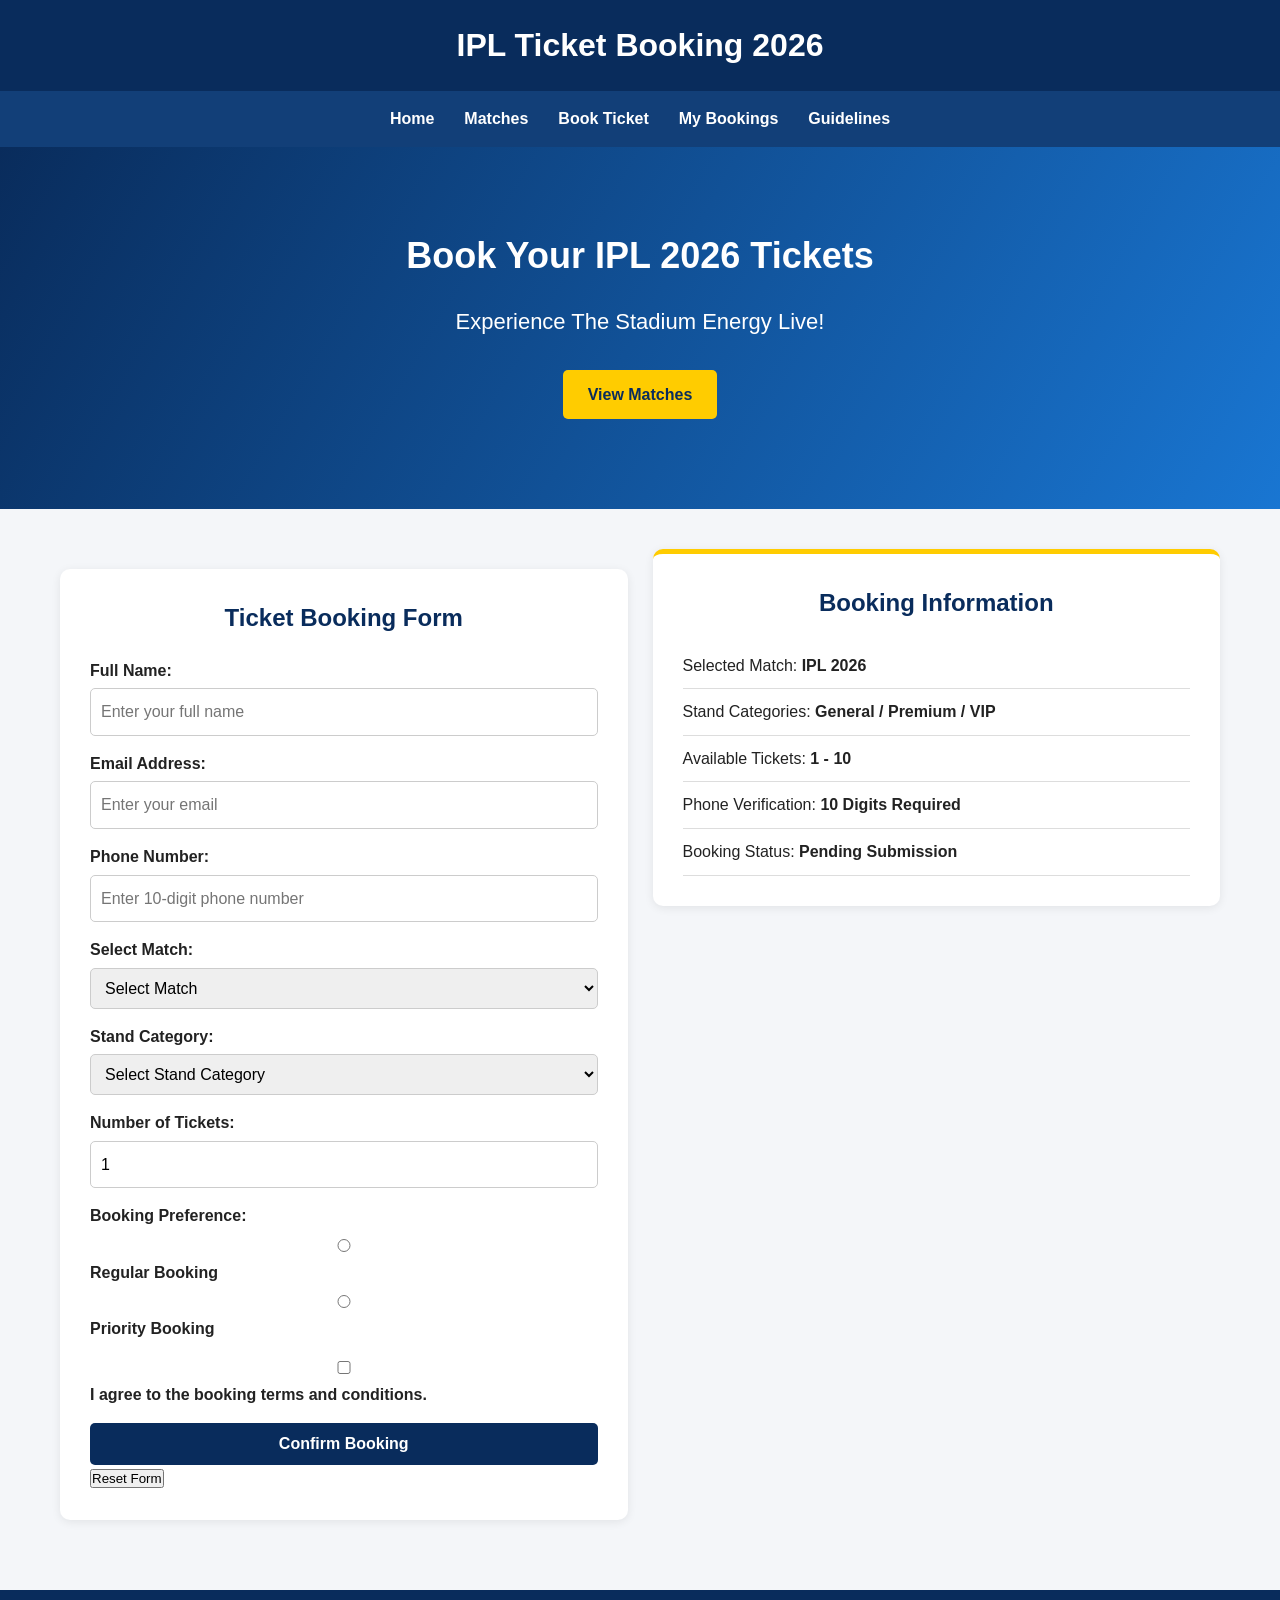
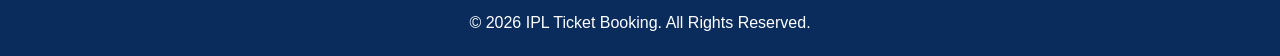
==== booking.html @ ccd8b36f "Add IPL Ticket Booking Website" ====
<!DOCTYPE html>
<html lang="en">
<head>
    <meta charset="UTF-8">
    <meta name="viewport" content="width=device-width, initial-scale=1.0">
    <title>IPL Ticket Booking 2026</title>
    <link rel="stylesheet" href="style.css">
</head>

<body>

    <header>
        <h1>IPL Ticket Booking 2026</h1>
    </header>

    <nav aria-label="Main navigation">
        <ul>
            <li><a href="index.html">Home</a></li>
            <li><a href="index.html#matches">Matches</a></li>
            <li><a href="booking.html">Book Ticket</a></li>
            <li><a href="index.html#mybookings">My Bookings</a></li>
            <li><a href="index.html#guidelines">Guidelines</a></li>
        </ul>
    </nav>

    <main>

        <section class="hero">
            <h2>Book Your IPL 2026 Tickets</h2>
            <p>Experience The Stadium Energy Live!</p>
            <a href="index.html#matches" class="btn">View Matches</a>
        </section>

        <div class="booking-container">

            <section class="booking-form">

                <h2>Ticket Booking Form</h2>

                <form id="bookingForm" action="#" method="get">

                    <div class="form-group">
                        <label for="name">Full Name:</label>
                        <input
                            type="text"
                            id="name"
                            name="name"
                            placeholder="Enter your full name"
                            minlength="3"
                            maxlength="50"
                            pattern="[A-Za-z ]{3,50}"
                            title="Enter a name containing 3 to 50 letters."
                            required>
                    </div>

                    <div class="form-group">
                        <label for="email">Email Address:</label>
                        <input
                            type="email"
                            id="email"
                            name="email"
                            placeholder="Enter your email"
                            maxlength="100"
                            required>
                    </div>

                    <div class="form-group">
                        <label for="phone">Phone Number:</label>
                        <input
                            type="tel"
                            id="phone"
                            name="phone"
                            placeholder="Enter 10-digit phone number"
                            pattern="[0-9]{10}"
                            minlength="10"
                            maxlength="10"
                            title="Enter exactly 10 digits."
                            required>
                    </div>

                    <div class="form-group">
                        <label for="match">Select Match:</label>
                        <select id="match" name="match" required>
                            <option value="">Select Match</option>
                            <option value="01">CSK vs MI - Chennai</option>
                            <option value="02">RCB vs MI - Bengaluru</option>
                            <option value="03">DC vs CSK - Delhi</option>
                            <option value="04">RR vs RCB - Jaipur</option>
                        </select>
                    </div>

                    <div class="form-group">
                        <label for="stand">Stand Category:</label>
                        <select id="stand" name="stand" required>
                            <option value="">Select Stand Category</option>
                            <option value="General">General</option>
                            <option value="Premium">Premium</option>
                            <option value="VIP">VIP</option>
                        </select>
                    </div>

                    <div class="form-group">
                        <label for="tickets">Number of Tickets:</label>
                        <input
                            type="number"
                            id="tickets"
                            name="tickets"
                            min="1"
                            max="10"
                            value="1"
                            required>
                    </div>

                    <div class="form-group">
                        <label>Booking Preference:</label>

                        <input
                            type="radio"
                            id="regular"
                            name="preference"
                            value="Regular"
                            required>

                        <label for="regular">Regular Booking</label>

                        <input
                            type="radio"
                            id="priority"
                            name="preference"
                            value="Priority">

                        <label for="priority">Priority Booking</label>
                    </div>

                    <div class="form-group">
                        <input
                            type="checkbox"
                            id="terms"
                            name="terms"
                            required>

                        <label for="terms">
                            I agree to the booking terms and conditions.
                        </label>
                    </div>

                    <button type="submit" class="submit-btn">
                        Confirm Booking
                    </button>

                    <button type="reset" class="reset-btn">
                        Reset Form
                    </button>

                </form>

            </section>

            <aside class="summary" aria-live="polite">

                <h2>Booking Information</h2>

                <p>Selected Match: <strong>IPL 2026</strong></p>

                <p>Stand Categories: <strong>General / Premium / VIP</strong></p>

                <p>Available Tickets: <strong>1 - 10</strong></p>

                <p>Phone Verification: <strong>10 Digits Required</strong></p>

                <p>Booking Status: <strong>Pending Submission</strong></p>

            </aside>

        </div>

    </main>

    <footer>
        <p>&copy; 2026 IPL Ticket Booking. All Rights Reserved.</p>
    </footer>

</body>
</html>
---- style.css ----
* {
    margin: 0;
    padding: 0;
    box-sizing: border-box;
}

html {
    scroll-behavior: smooth;
}

body {
    font-family: Arial, sans-serif;
    background: #f4f6f9;
    color: #222;
    line-height: 1.6;
}

header {
    background: #092c5c;
    color: white;
    text-align: center;
    padding: 20px;
}

nav {
    background: #123f78;
    padding: 15px;
}

nav ul {
    display: flex;
    justify-content: center;
    flex-wrap: wrap;
    gap: 30px;
    list-style: none;
}

nav a {
    color: white;
    text-decoration: none;
    font-weight: bold;
}

nav a:hover {
    color: #ffcc00;
}

section {
    max-width: 1200px;
    margin: 20px auto;
    padding: 35px;
}

h2 {
    color: #092c5c;
    margin-bottom: 20px;
    text-align: center;
}

.hero {
    max-width: none;
    margin: 0;
    padding: 80px 20px;
    text-align: center;
    color: white;
    background: linear-gradient(120deg, #092c5c, #1976d2);
}

.hero h2 {
    color: white;
    font-size: 36px;
}

.hero p {
    margin: 20px;
    font-size: 22px;
}

.btn {
    display: inline-block;
    margin: 10px;
    padding: 12px 25px;
    border: none;
    border-radius: 5px;
    background: #ffcc00;
    color: #092c5c;
    text-decoration: none;
    font-weight: bold;
}

.btn:hover {
    background: white;
}

.about,
.schedule,
.mybookings {
    background: white;
    border-radius: 10px;
}

.about ul {
    margin: 10px 0 20px;
    padding-left: 35px;
}

.about h3 {
    margin-top: 18px;
    color: #123f78;
}

.filter {
    margin-bottom: 20px;
}

label {
    display: block;
    margin-bottom: 5px;
    font-weight: bold;
}

select,
input {
    width: 100%;
    padding: 10px;
    border: 1px solid #ccc;
    border-radius: 5px;
    font: inherit;
}

.filter select {
    width: auto;
    min-width: 180px;
}

.table-wrap {
    width: 100%;
    overflow-x: auto;
}

table {
    width: 100%;
    min-width: 750px;
    border-collapse: collapse;
}

th,
td {
    padding: 12px;
    border: 1px solid #ddd;
    text-align: center;
}

th {
    background: #123f78;
    color: white;
}

tbody tr:nth-child(even) {
    background: #f2f2f2;
}

.book-btn,
.submit-btn {
    padding: 10px 15px;
    border: none;
    border-radius: 5px;
    background: #092c5c;
    color: white;
    cursor: pointer;
    font-weight: bold;
}

.book-btn:hover,
.submit-btn:hover {
    background: #1976d2;
}

.booking-container {
    display: flex;
    align-items: flex-start;
    gap: 25px;
    max-width: 1200px;
    margin: 20px auto;
    padding: 20px;
}

.booking-form,
.summary {
    flex: 1;
    min-width: 0;
    padding: 30px;
    border-radius: 10px;
    background: white;
    box-shadow: 0 2px 10px rgba(0, 0, 0, 0.08);
}

.form-group {
    margin-bottom: 15px;
}

.submit-btn {
    width: 100%;
    padding: 12px;
    font-size: 16px;
}

.summary {
    border-top: 5px solid #ffcc00;
}

.summary p {
    padding: 10px 0;
    border-bottom: 1px solid #ddd;
}

.total {
    color: #092c5c;
    font-size: 20px;
    font-weight: bold;
}

.guidelines-container {
    display: flex;
    flex-wrap: wrap;
    gap: 20px;
}

.card {
    flex: 1;
    min-width: 220px;
    padding: 25px;
    border-radius: 10px;
    background: white;
    box-shadow: 0 2px 10px rgba(0, 0, 0, 0.08);
}

.card h3 {
    margin-bottom: 10px;
    color: #123f78;
}

footer {
    margin-top: 30px;
    padding: 20px;
    background: #092c5c;
    color: white;
    text-align: center;
}

@media (max-width: 768px) {
    nav ul {
        flex-direction: column;
        align-items: center;
        gap: 12px;
    }

    .hero h2 {
        font-size: 27px;
    }

    .hero p {
        font-size: 18px;
    }

    section {
        margin: 15px;
        padding: 20px;
    }

    .booking-container {
        flex-direction: column;
        margin: 15px;
        padding: 0;
    }

    .booking-form,
    .summary {
        width: 100%;
    }

    .guidelines-container {
        flex-direction: column;
    }

    .filter select {
        width: 100%;
    }
}
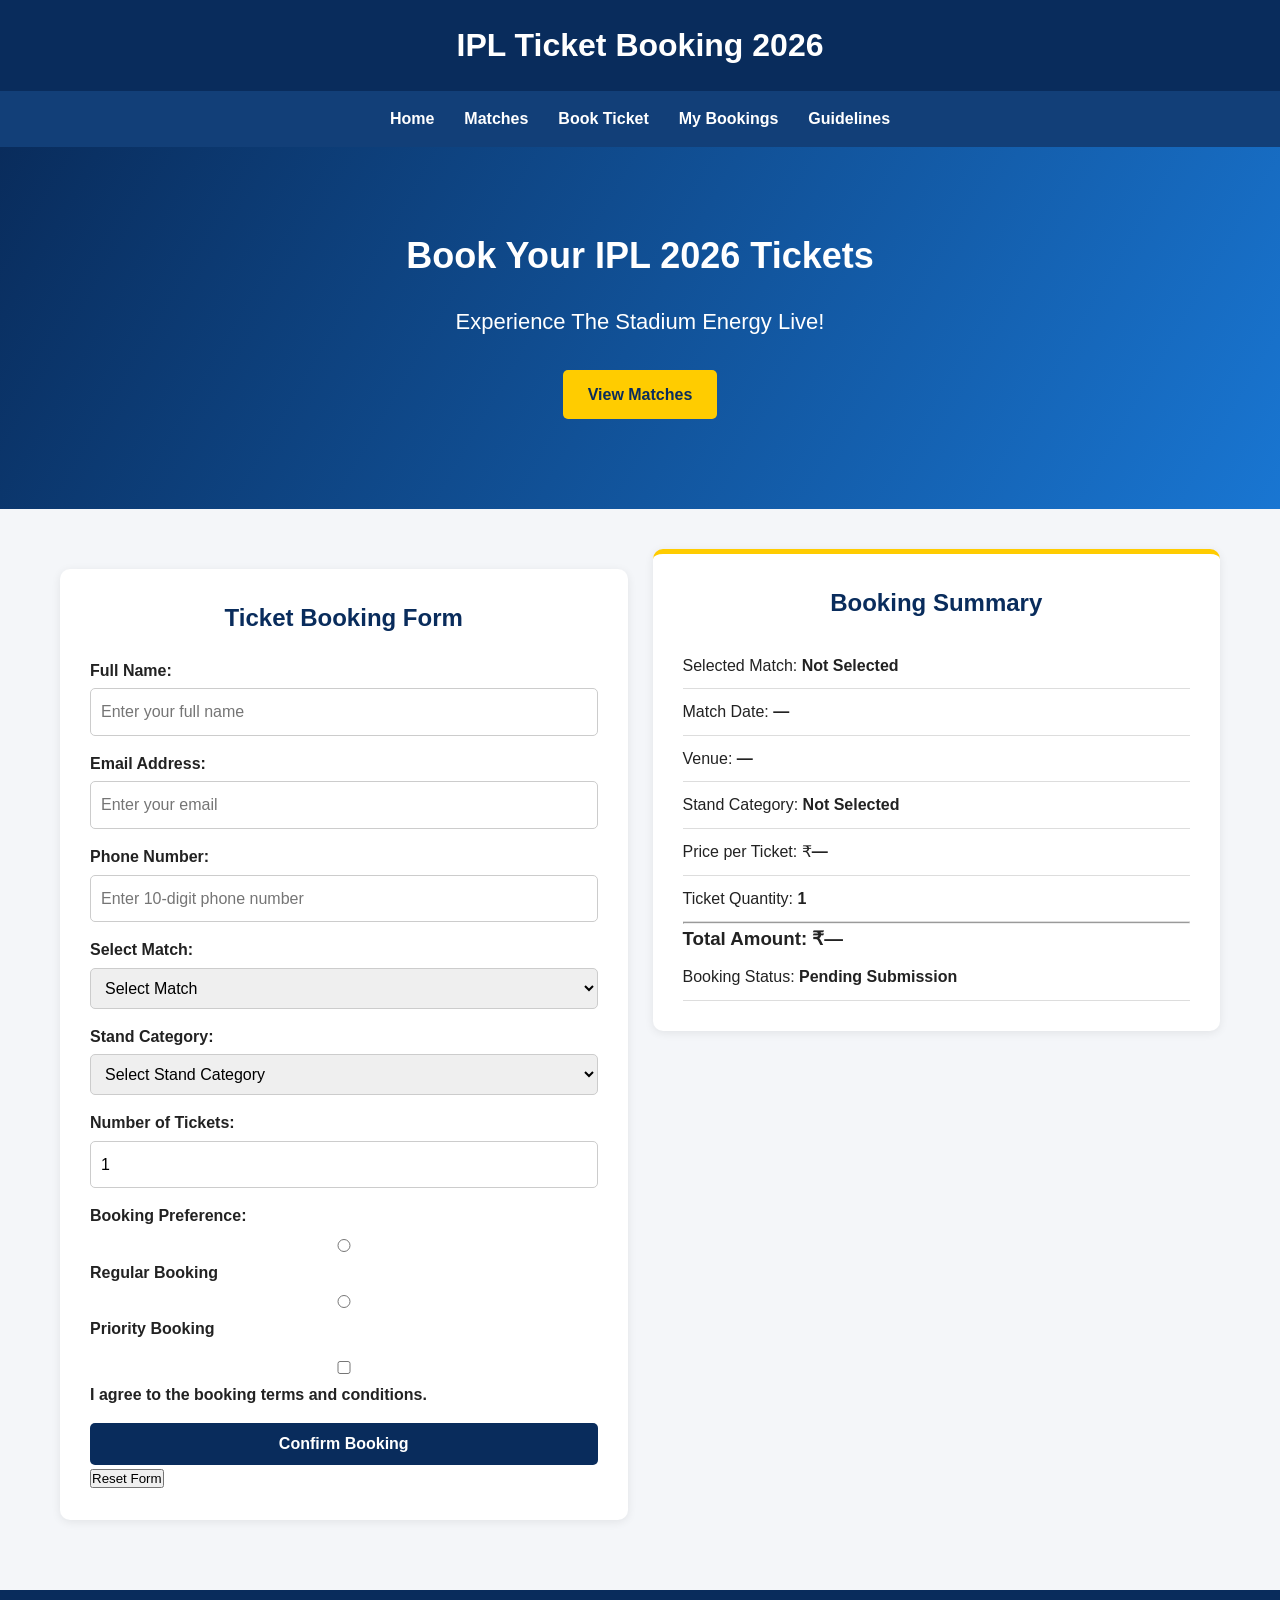
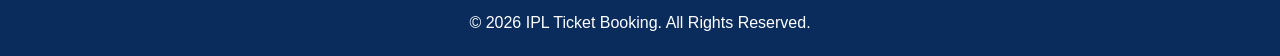
==== commit 57b918b0: "Add IPL Ticket Booking Website" ====
--- a/booking.html
+++ b/booking.html
@@ -5,6 +5,7 @@
     <meta name="viewport" content="width=device-width, initial-scale=1.0">
     <title>IPL Ticket Booking 2026</title>
     <link rel="stylesheet" href="style.css">
+    <script src="script.js" defer></script>
 </head>
 
 <body>
@@ -107,6 +108,7 @@
                             name="tickets"
                             min="1"
                             max="10"
+                            step="1"
                             value="1"
                             required>
                     </div>
@@ -156,19 +158,44 @@
 
             </section>
 
+            <!-- Live Booking Summary -->
             <aside class="summary" aria-live="polite">
 
-                <h2>Booking Information</h2>
-
-                <p>Selected Match: <strong>IPL 2026</strong></p>
-
-                <p>Stand Categories: <strong>General / Premium / VIP</strong></p>
-
-                <p>Available Tickets: <strong>1 - 10</strong></p>
-
-                <p>Phone Verification: <strong>10 Digits Required</strong></p>
-
-                <p>Booking Status: <strong>Pending Submission</strong></p>
+                <h2>Booking Summary</h2>
+
+                <p>Selected Match:
+                    <strong id="summaryMatch">Not Selected</strong>
+                </p>
+
+                <p>Match Date:
+                    <strong id="summaryDate">—</strong>
+                </p>
+
+                <p>Venue:
+                    <strong id="summaryVenue">—</strong>
+                </p>
+
+                <p>Stand Category:
+                    <strong id="summaryStand">Not Selected</strong>
+                </p>
+
+                <p>Price per Ticket:
+                    ₹<strong id="summaryPrice">—</strong>
+                </p>
+
+                <p>Ticket Quantity:
+                    <strong id="summaryQuantity">1</strong>
+                </p>
+
+                <hr>
+
+                <h3>Total Amount:
+                    ₹<strong id="summaryTotal">—</strong>
+                </h3>
+
+                <p>Booking Status:
+                    <strong>Pending Submission</strong>
+                </p>
 
             </aside>
 
